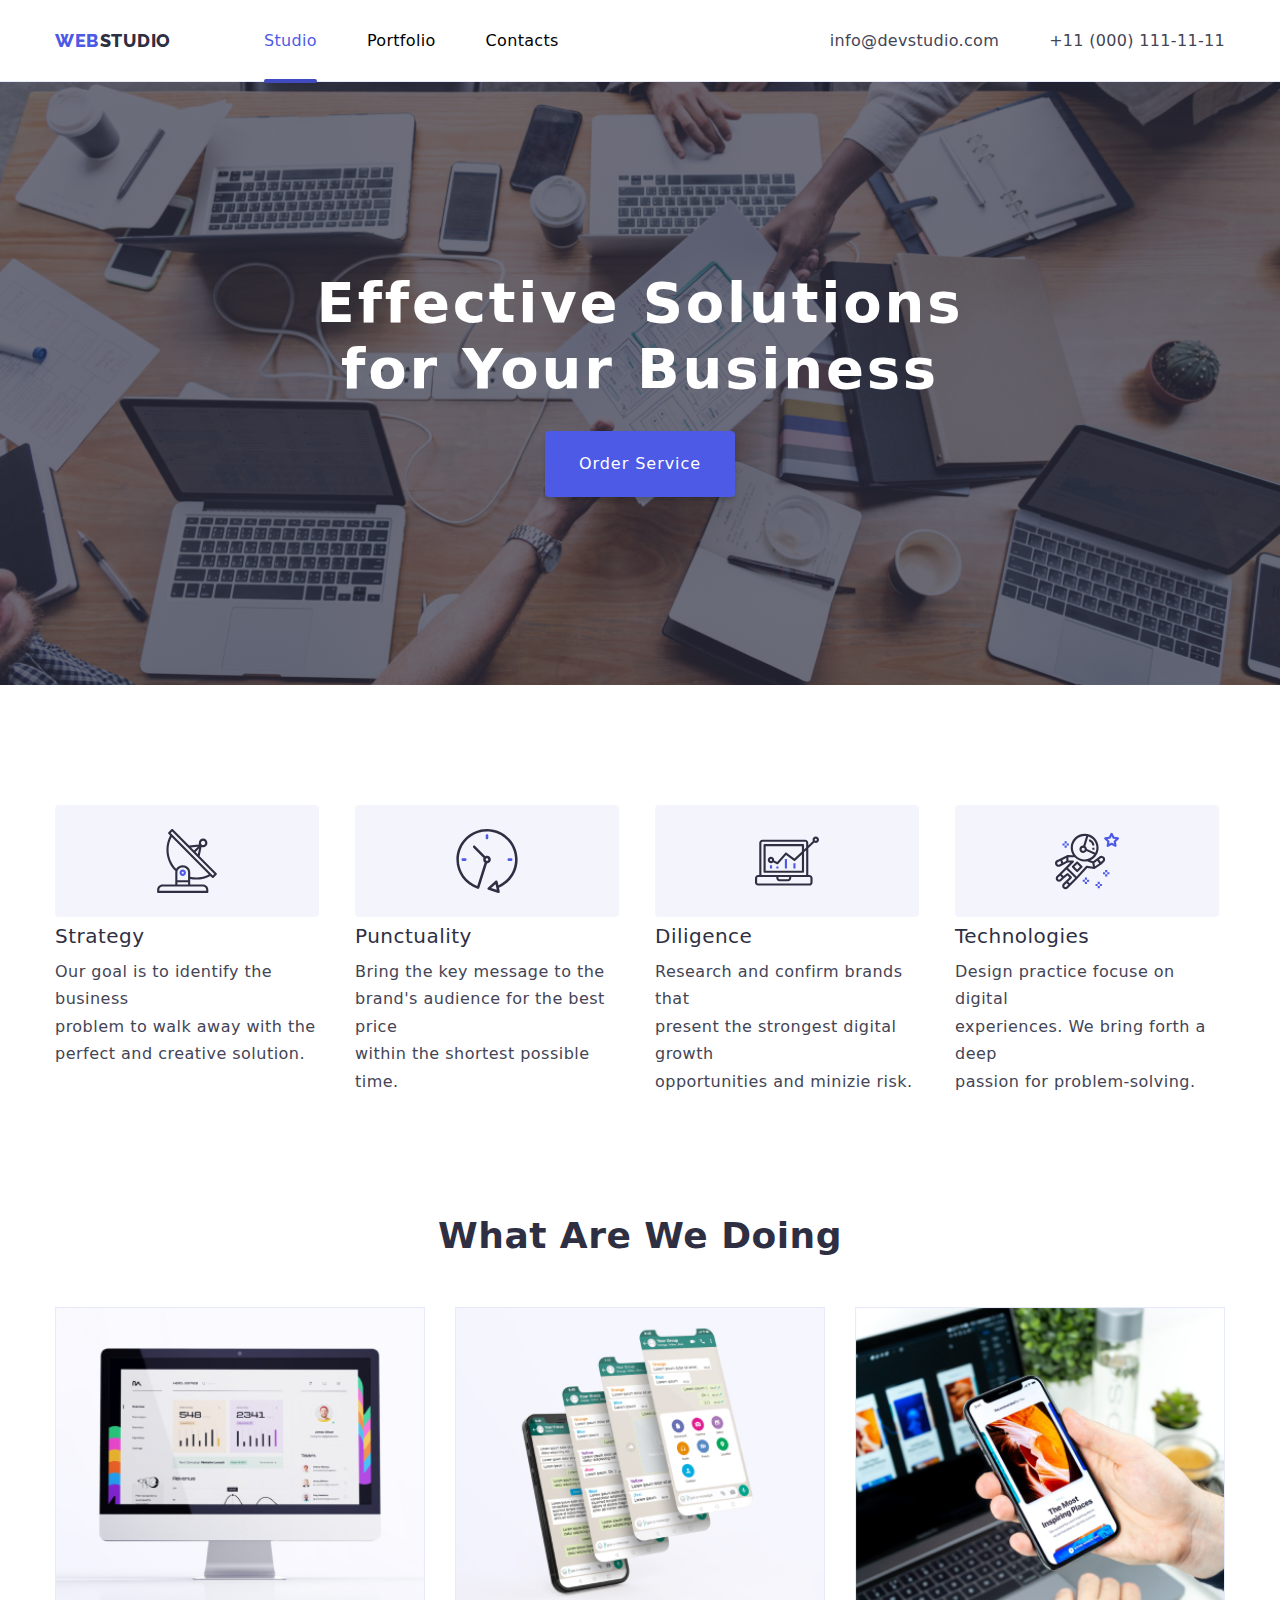
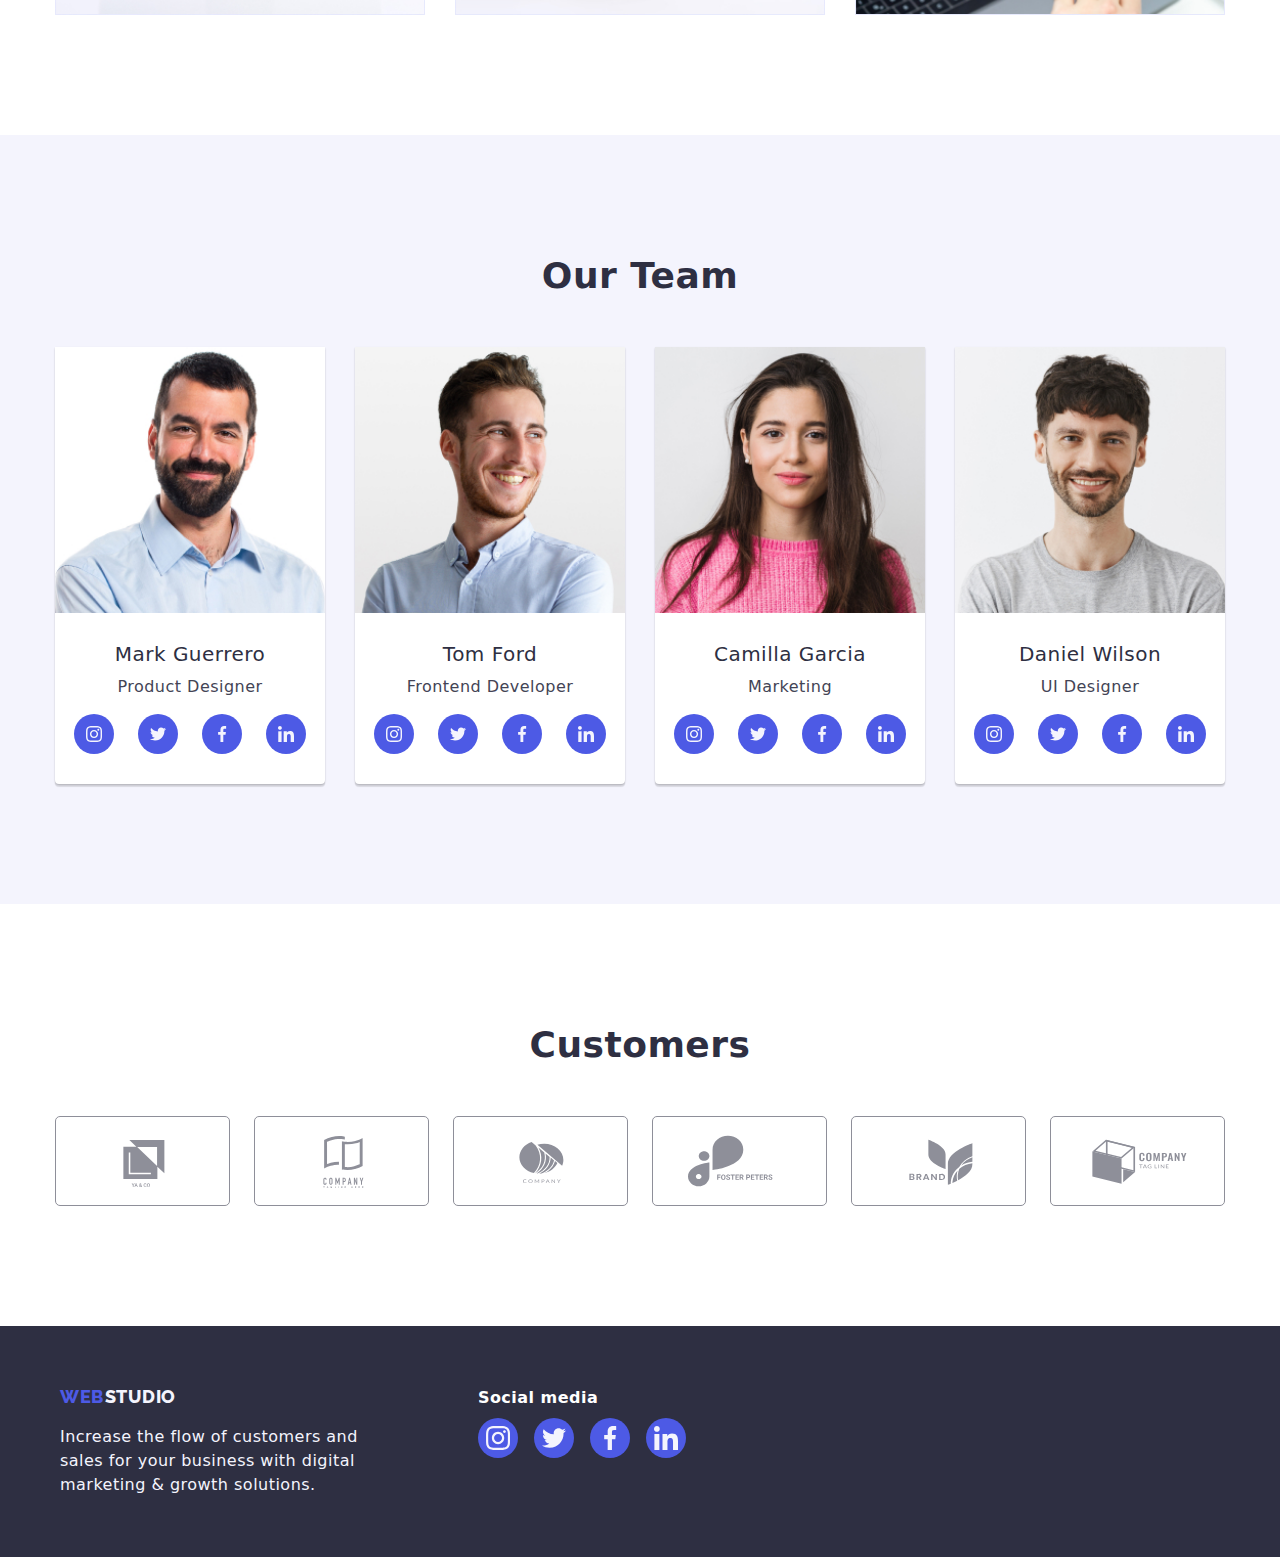
==== index.html @ 2411c554 "Create index.html" ====
<!DOCTYPE html>
<html>
  <head>
    <meta charset="UTF-8" />
    <meta name="viewport" content="width=device-width, initial-scale=1.0" />
    <title>Studio</title>
    <link rel="stylesheet" href="./css/styles.css" />
    <link rel="preconnect" href="https://fonts.googleapis.com" />
    <link rel="preconnect" href="https://fonts.gstatic.com" crossorigin />
    <link
      href="https://fonts.googleapis.com/css2?family=Raleway:wght@800&family=Roboto:wght@400;500;700;900&display=swap "
      rel="stylesheet"
    />
    <link
      rel="stylesheet"
      href="https://cdnjs.cloudflare.com/ajax/libs/modern-normalize/2.0.0/modern-normalize.min.css"
    />
  </head>
  <body>
    <!--Header-->
    <header class="page-header">
      <div class="container menu">
        <nav class="navigation">
          <a href="./index.html" class="logo-link">
            <span class="logo">WEB</span>
            <span class="studio">STUDIO</span>
          </a>
          <ul class="nav-menu list">
            <li class="item">
              <a href="./index.html" class="page current link active">Studio</a>
            </li>

            <li class="item">
              <a href="./portfolio.html" class="page link active">Portfolio</a>
            </li>

            <li class="item">
              <a href="./index.html" class="page link active">Contacts</a>
            </li>
          </ul>
        </nav>

        <ul class="contacts-menu list">
          <li class="item">
            <a class="contact link" href="mailto:info@devstudio.com"
              >info@devstudio.com</a
            >
          </li>

          <li class="item">
            <a class="contact link" href="tel:+110001111111"
              >+11 (000) 111-11-11</a
            >
          </li>
        </ul>
      </div>
    </header>

    <main>
      <!--Section 1-->
      <section class="hero">
        <div class="container">
          <h1 class="hero-title">
            Effective Solutions <br />
            for Your Business
          </h1>
          <button type="button" class="button primary" data-modal-open>Order Service</button>
        </div>
      </section>

      <!--Section 2-->
      <section class="section">
        <div class="container">
          <ul class="benefits list">
            <li class="item">
              <div class="svg-box">
                <svg class="icon-svg" width="64" height="64">
                  <use href="./images/icons.svg#antenna"></use>
                </svg>
              </div>
              <h3 class="title">Strategy</h3>

              <p class="description">
                Our goal is to identify the business<br />
                problem to walk away with the<br />
                perfect and creative solution.
              </p>
            </li>

            <li class="item">
              <div class="svg-box">
                <svg class="icon-svg" width="64" height="64">
                  <use href="./images/icons.svg#clock"></use>
                </svg>
              </div>
              <h3 class="title">Punctuality</h3>

              <p class="description">
                Bring the key message to the<br />
                brand's audience for the best price<br />
                within the shortest possible time.
              </p>
            </li>

            <li class="item">
              <div class="svg-box">
                <svg lass="icon-svg" width="64" height="64">
                  <use href="./images/icons.svg#diagram"></use>
                </svg>
              </div>
              <h3 class="title">Diligence</h3>

              <p class="description">
                Research and confirm brands that<br />
                present the strongest digital growth<br />
                opportunities and minizie risk.
              </p>
            </li>

            <li class="item">
              <div class="svg-box">
                <svg lass="icon-svg" width="64" height="64">
                  <use href="./images/icons.svg#astronaut"></use>
                </svg>
              </div>
              <h3 class="title">Technologies</h3>

              <p class="description">
                Design practice focuse on digital<br />
                experiences. We bring forth a deep<br />
                passion for problem-solving.
              </p>
            </li>
          </ul>
        </div>
      </section>

      <!--Section 3-->
      <section class="section no-top-padding">
        <div class="container">
          <h2 class="section-title">What Are We Doing</h2>
          <ul class="what-we-do list">
            <li class="item">
              <img src="./images/pc.jpg" alt="PC" width="370" height="300" />
            </li>
            <li class="item">
              <img
                src="./images/wallpaper.jpg"
                alt="Wallpaper"
                width="370"
                height="300"
              />
            </li>
            <li class="item">
              <img
                src="./images/mobile.jpg"
                alt="Mobile"
                width="370"
                height="300"
              />
            </li>
          </ul>
        </div>
      </section>

      <!--Section 4-->
      <section class="section bg-team">
        <div class="container">
          <h2 class="section-title">Our Team</h2>
          <ul class="team list">
            <li class="item">
              <img
                src="./images/img-1.jpg"
                alt="Mark"
                width="270"
                height="260"
              />
              <h3 class="name">Mark Guerrero</h3>
              <p class="position">Product Designer</p>

              <ul class="social-team list">
                <li class="icon-item">
                  <a
                    class="link"
                    href="https://instagram.com"
                    target="_blank"
                    rel="noopener noreferrer"
                    aria-label="Link to Instagram"
                  >
                    <svg class="team-social-svg" width="16" height="16">
                      <use href="./images/icons.svg#instagram"></use>
                    </svg>
                  </a>
                </li>
                <li class="icon-item">
                  <a
                    class="link"
                    href="https://twitter.com"
                    target="_blank"
                    rel="noopener noreferrer"
                    aria-label="Link to Twitter"
                  >
                    <svg class="team-social-svg" width="16" height="16">
                      <use href="./images/icons.svg#twitter"></use>
                    </svg>
                  </a>
                </li>
                <li class="icon-item">
                  <a
                    class="link"
                    href="https://facebook.com"
                    target="_blank"
                    rel="noopener noreferrer"
                    aria-label="Link to Facebook"
                  >
                    <svg class="team-social-svg" width="16" height="16">
                      <use href="./images/icons.svg#facebook"></use>
                    </svg>
                  </a>
                </li>
                <li class="icon-item">
                  <a
                    class="link"
                    href="https://linkedin.com"
                    target="_blank"
                    rel="noopener noreferrer"
                    aria-label="Link to LinkedIn"
                  >
                    <svg class="team-social-svg" width="16" height="16">
                      <use href="./images/icons.svg#linkedin"></use>
                    </svg>
                  </a>
                </li>
              </ul>
            </li>

            <li class="item">
              <img
                src="./images/img-2.jpg"
                alt="Tom"
                width="270"
                height="260"
              />
              <h3 class="name">Tom Ford</h3>
              <p class="position">Frontend Developer</p>

              <ul class="social-team list">
                <li class="icon-item">
                  <a
                    class="link"
                    href="https://instagram.com"
                    target="_blank"
                    rel="noopener noreferrer"
                    aria-label="Link to Instagram"
                  >
                    <svg class="team-social-svg" width="16" height="16">
                      <use href="./images/icons.svg#instagram"></use>
                    </svg>
                  </a>
                </li>
                <li class="icon-item">
                  <a
                    class="link"
                    href="https://twitter.com"
                    target="_blank"
                    rel="noopener noreferrer"
                    aria-label="Link to Twitter"
                  >
                    <svg class="team-social-svg" width="16" height="16">
                      <use href="./images/icons.svg#twitter"></use>
                    </svg>
                  </a>
                </li>
                <li class="icon-item">
                  <a
                    class="link"
                    href="https://facebook.com"
                    target="_blank"
                    rel="noopener noreferrer"
                    aria-label="Link to Facebook"
                  >
                    <svg class="team-social-svg" width="16" height="16">
                      <use href="./images/icons.svg#facebook"></use>
                    </svg>
                  </a>
                </li>
                <li class="icon-item">
                  <a
                    class="link"
                    href="https://linkedin.com"
                    target="_blank"
                    rel="noopener noreferrer"
                    aria-label="Link to LinkedIn"
                  >
                    <svg class="team-social-svg" width="16" height="16">
                      <use href="./images/icons.svg#linkedin"></use>
                    </svg>
                  </a>
                </li>
              </ul>
            </li>

            <li class="item">
              <img
                src="./images/img-3.jpg"
                alt="Camilla"
                width="270"
                height="260"
              />

              <h3 class="name">Camilla Garcia</h3>
              <p class="position">Marketing</p>

              <ul class="social-team list">
                <li class="icon-item">
                  <a
                    class="link"
                    href="https://instagram.com"
                    target="_blank"
                    rel="noopener noreferrer"
                    aria-label="Link to Instagram"
                  >
                    <svg class="team-social-svg" width="16" height="16">
                      <use href="./images/icons.svg#instagram"></use>
                    </svg>
                  </a>
                </li>
                <li class="icon-item">
                  <a
                    class="link"
                    href="https://twitter.com"
                    target="_blank"
                    rel="noopener noreferrer"
                    aria-label="Link to Twitter"
                  >
                    <svg class="team-social-svg" width="16" height="16">
                      <use href="./images/icons.svg#twitter"></use>
                    </svg>
                  </a>
                </li>
                <li class="icon-item">
                  <a
                    class="link"
                    href="https://facebook.com"
                    target="_blank"
                    rel="noopener noreferrer"
                    aria-label="Link to Facebook"
                  >
                    <svg class="team-social-svg" width="16" height="16">
                      <use href="./images/icons.svg#facebook"></use>
                    </svg>
                  </a>
                </li>
                <li class="icon-item">
                  <a
                    class="link"
                    href="https://linkedin.com"
                    target="_blank"
                    rel="noopener noreferrer"
                    aria-label="Link to LinkedIn"
                  >
                    <svg class="team-social-svg" width="16" height="16">
                      <use href="./images/icons.svg#linkedin"></use>
                    </svg>
                  </a>
                </li>
              </ul>
            </li>

            <li class="item">
              <img
                src="./images/img-4.jpg"
                alt="Daniel"
                width="270"
                height="260"
              />
              <h3 class="name">Daniel Wilson</h3>
              <p class="position">UI Designer</p>

              <ul class="social-team list">
                <li class="icon-item">
                  <a
                    class="link"
                    href="https://instagram.com"
                    target="_blank"
                    rel="noopener noreferrer"
                    aria-label="Link to Instagram"
                  >
                    <svg class="team-social-svg" width="16" height="16">
                      <use href="./images/icons.svg#instagram"></use>
                    </svg>
                  </a>
                </li>
                <li class="icon-item">
                  <a
                    class="link"
                    href="https://twitter.com"
                    target="_blank"
                    rel="noopener noreferrer"
                    aria-label="Link to Twitter"
                  >
                    <svg class="team-social-svg" width="16" height="16">
                      <use href="./images/icons.svg#twitter"></use>
                    </svg>
                  </a>
                </li>
                <li class="icon-item">
                  <a
                    class="link"
                    href="https://facebook.com"
                    target="_blank"
                    rel="noopener noreferrer"
                    aria-label="Link to Facebook"
                  >
                    <svg class="team-social-svg" width="16" height="16">
                      <use href="./images/icons.svg#facebook"></use>
                    </svg>
                  </a>
                </li>
                <li class="icon-item">
                  <a
                    class="link"
                    href="https://linkedin.com"
                    target="_blank"
                    rel="noopener noreferrer"
                    aria-label="Link to LinkedIn"
                  >
                    <svg class="team-social-svg" width="16" height="16">
                      <use href="./images/icons.svg#linkedin"></use>
                    </svg>
                  </a>
                </li>
              </ul>
            </li>
          </ul>
        </div>
      </section>
    </main>

    <!--Customers-->
    <section class="section">
      <div class="container">
        <h2 class="section-title">Customers</h2>
        <ul class="partners list">
          <li class="item">
            <a class="link" href="" aria-label="Client 1">
              <svg class="customers-svg" width="104" height="56">
                <use href="./images/icons.svg#customer-1"></use>
              </svg>
            </a>
          </li>

          <li class="item">
            <a class="link" href="" aria-label="Client 2">
              <svg class="customers-svg" width="104" height="56">
                <use href="./images/icons.svg#customer-2"></use>
              </svg>
            </a>
          </li>

          <li class="item">
            <a class="link" href="" aria-label="Client 3">
              <svg class="customers-svg" width="104" height="56">
                <use href="./images/icons.svg#customer-3"></use>
              </svg>
            </a>
          </li>

          <li class="item">
            <a class="link" href="" aria-label="Client 4">
              <svg class="customers-svg" width="104" height="56">
                <use href="./images/icons.svg#customer-4"></use>
              </svg>
            </a>
          </li>

          <li class="item">
            <a class="link" href="" aria-label="Client 5">
              <svg class="customers-svg" width="104" height="56">
                <use href="./images/icons.svg#customer-5"></use>
              </svg>
            </a>
          </li>
          <li class="item">
            <a class="link" href="" aria-label="Client 6">
              <svg class="customers-svg" width="104" height="56">
                <use href="./images/icons.svg#customer-6"></use>
              </svg>
            </a>
          </li>
        </ul>
      </div>
    </section>

    <!--Footer-->
    <footer class="page-footer">
      <div class="container">
        <!--Main Footer-->
        <div class="footer">
          <!--Sub Footer 1-->
          <div class="footer-address">
            <a href="./index.html" class="logo-link">
              <span class="logo">WEB</span>
              <span class="studio-footer">STUDIO</span>
            </a>

            <p class="footer-description">
              Increase the flow of customers and<br />
              sales for your business with digital<br />
              marketing & growth solutions.
            </p>
          </div>
          <!--Sub Footer 2-->
          <div class="footer-block">
            <b class="footer-heading">Social media</b>
            <ul class="social-footer list">
              <li class="icon-item">
                <a
                  href="https://instagram.com"
                  class="link"
                  target="_blank"
                  aria-label="Link to Instagram"
                >
                  <svg class="icon" width="24" height="24">
                    <use href="./images/icons.svg#instagram"></use>
                  </svg>
                </a>
              </li>

              <li class="icon-item">
                <a
                  href="https://twitter.com"
                  class="link"
                  target="_blank"
                  aria-label="Link to Twitter"
                >
                  <svg class="icon" width="24" height="24">
                    <use href="./images/icons.svg#twitter"></use>
                  </svg>
                </a>
              </li>

              <li class="icon-item">
                <a
                  href="https://facebook.com"
                  class="link"
                  target="_blank"
                  aria-label="Link to Facebook"
                >
                  <svg class="icon" width="24" height="24">
                    <use href="./images/icons.svg#facebook"></use>
                  </svg>
                </a>
              </li>

              <li class="icon-item">
                <a
                  href="https://linkedin.com"
                  class="link"
                  target="_blank"
                  aria-label="Link to LinkedIn"
                >
                  <svg class="icon" width="24" height="24">
                    <use href="./images/icons.svg#linkedin"></use>
                  </svg>
                </a>
              </li>
            </ul>
          </div>
        </div>
      </div>
    </footer>
    <div class="backdrop is-hidden" data-modal>
        <div class="modal">
          <button type="button" class="modal-close" data-modal-close>
            <svg class="modal-close-icon" width="8" height="8">
              <use href="./images/iconclose.svg#close"></use>
            </svg>
          </button>
        </div>
      </div>
      <script src="./js/modal.js"></script>
    </body>
  </body>
</html>
---- css/styles.css ----
:root {
  --iriscolor: #4d5ae5;
  --navyblue: #2e2f42;
  --navcolor: black;
  --oceancolor: #404bbf;
  --whitecolor: white;
  --slatecolor: #434455;
  --cloud: #f4f4fd;
  --cornflower: #e7e9fc;
  --green: #31d0aa;
  --dairy: #fcfcfc;
}

h1,
h2,
h3,
h4,
h5,
h6,
p {
  margin: 0;
}

html {
  box-sizing: border-box;
}

*,
*::after,
*::before {
  box-sizing: inherit;
}

img {
  display: block;
  max-width: 100%;
  height: auto;
}

body {
  font-family: "Roboto", sans-serif;
  font-size: 16px;
  letter-spacing: 0.03em;
  color: var(--slatecolor);
  background-color: var(--whitecolor);
}

link {
  text-decoration: none;
  color: inherit;
}

.list {
  list-style-type: none;
  margin: 0;
  padding: 0;
}

.section {
  padding: 120px 0;
}

.section.no-top-padding {
  padding-top: 0;
}

.container {
  margin: 0 auto;
  width: 1200px;
  padding: 0 15px;
}

.menu,
.navigation,
.nav-menu,
.contacts-menu {
  display: flex;
  align-items: center;
}

.logo-link {
  text-decoration: none;
  font-family: "Raleway", sans-serif;
  font-size: 0;
  font-weight: 800;
}

.logo-link > span {
  font-size: 18px;
  line-height: 1.17;
  letter-spacing: 0.04em;
}

.button {
  border-color: transparent;
  font-family: inherit;
  cursor: pointer;
  border-radius: 4px;
  font-size: 16px;
  letter-spacing: 0.03em;
  transition: color 250ms ease-in-out, background-color 250ms ease-in-out,
    box-shadow 250ms ease-in-out;
}

.button.primary {
  color: var(--whitecolor);
  background-color: var(--iriscolor);
  line-height: 1.87;
  letter-spacing: 0.06em;
  padding: 16px 32px;
  font-weight: 500;
  box-shadow: 0px 4px 4px rgba(0, 0, 0, 0.15);
}

.link {
  text-decoration: none;
  color: var(--navyblue);
}

.project .name {
  font-size: 20px;
  font-weight: 500;
  line-height: 2;
  letter-spacing: 0.06em;
  color: var(--navyblue);
  margin-bottom: 4px;
}

.project .type {
  color: var(--slatecolor);
  font-weight: 400;
  line-height: 1.87;
  font-size: 16px;
}

.logo {
  color: var(--iriscolor);
}

.studio {
  color: var(--navyblue);
}

.nav-menu .page,
.contacts-menu .contact {
  color: var(--navcolor);
  text-decoration: none;
  font-weight: 500;
  font-size: 16px;
  line-height: 1.15;
  letter-spacing: 0.02em;
  display: block;
  padding-top: 32px;
  padding-bottom: 31px;
  transition: color 250ms ease-in-out;
}

.page-header {
  border-bottom: 1px solid var(--cornflower);
}

.nav-menu {
  margin-left: 93px;
}

.contacts-menu {
  margin-left: auto;
}

.nav-menu .item:not(:last-child),
.contacts-menu .item:not(:last-child) {
  margin-right: 50px;
}

.page:hover::after,
.page:focus::after {
  border: 2px solid var(--oceancolor);
  background-color: var(--oceancolor);
  width: 100%;
}

.page {
  position: relative;
}

.page::after {
  content: "";
  background-color: var(--oceancolor);
  border-radius: 2px;
  height: 4px;
  width: 0%;
  position: absolute;
  left: 0;
  bottom: -2px;
  transition: width 250ms ease-in-out, background-color 250ms ease-in-out;
}

.page.current::after {
  content: "";
  border: 2px solid var(--oceancolor);
  border-radius: 2px;
  background-color: var(--oceancolor);
  height: 4px;
  width: 100%;
  position: absolute;
  left: 0;
  bottom: -2px;
}

.what-we-do {
  display: flex;
  flex-wrap: wrap;
  margin-left: -30px;
  margin-top: -30px;
}

.what-we-do .item {
  flex-basis: calc(100% / 3 - 30px);
  margin-left: 30px;
  margin-top: 30px;
}

.projects {
  display: flex;
  flex-wrap: wrap;
  margin-left: -30px;
  margin-top: -30px;
}

.project-card {
  flex-basis: calc(100% / 3 - 30px);
  margin-left: 30px;
  margin-top: 30px;
  transition: box-shadow 250ms ease-in-out ;
}

.project-card:hover {
  box-shadow: 0px 2px 1px 0px rgba(46, 47, 66, 0.08),
    0px 1px 1px 0px rgba(46, 47, 66, 0.16),
    0px 1px 6px 0px rgba(46, 47, 66, 0.08);
}

.cover-wrap {
  position: relative;
  overflow: hidden;
}

.cover-text {
  position: absolute;
  top: 0;
  height: 100%;
  width: 100%;
  padding: 40px 32px;
  background-color: var(--iriscolor);
  color: var(--cloud);
  font-size: 16px;
  font-weight: 400;
  line-height: 24px;
  letter-spacing: 0.32px;
  transform: translateY(101%);
  transition: transform 250ms cubic-bezier(0.4, 0, 0.2, 1);
}

.project:hover .cover-text,
.project:focus .cover-text {
  transform: translateY(0);
}

.filters {
  display: flex;

  justify-content: center;
  margin-bottom: 50px;
}

.filters .space + .space {
  margin-left: 8px;
}

.nav-menu .page:hover,
.nav-menu .page:focus,
.nav-menu .page.current,
.contacts-menu .contact:hover,
.contacts-menu .contact:focus {
  color: var(--iriscolor);
}

.contacts-menu .contact {
  color: var(--slatecolor);
  text-decoration: none;
  font-weight: 400;
  font-size: 16px;
  line-height: 1.15;
  letter-spacing: 0.02em;
}

.hero {
  background: var(--navyblue);
}
.bg-team {
  background-color: var(--cloud);
}

.hero {
  padding: 200px 0;
  text-align: center;
}

.hero {
  padding-top: 188px;
  padding-bottom: 188px;
  background-image: linear-gradient(
      to right,
      rgba(46, 47, 66, 0.7),
      rgba(46, 47, 66, 0.7)
    ),
    url(../images/herobg.png);
  background-repeat: no-repeat;
  background-position: center;
  background-size: cover;
}

.hero-title {
  color: var(--whitecolor);
  font-size: 56px;
  font-weight: 700;
  line-height: 1.17;
  text-align: center;
  letter-spacing: 0.05em;
  margin-bottom: 30px;
}

.button.filter {
  background-color: var(--cloud);
  color: var(--iriscolor);
  font-weight: 500;
  line-height: 1.62;
  padding: 12px 24px;
}

.button.filter:hover,
.button.filter:focus,
.button.filter.current {
  background-color: var(--oceancolor);
  color: var(--cloud);
  box-shadow: 0px 2px 2px 0px rgba(0, 0, 0, 0.12),
    0px 2px 1px 0px rgba(0, 0, 0, 0.08), 0px 3px 1px 0px rgba(0, 0, 0, 0.1);
}

.button.primary:hover,
.button.primary:focus {
  background-color: var(--oceancolor);
  font-weight: 500;
  box-shadow: 0px 2px 2px 0px rgba(0, 0, 0, 0.12),
    0px 2px 1px 0px rgba(0, 0, 0, 0.08), 0px 3px 1px 0px rgba(0, 0, 0, 0.1);
}

.benefits {
  display: flex;
  flex-wrap: wrap;
  margin-left: -30px;
  margin-top: -30px;
}

.benefits .item {
  flex-basis: calc(100% / 4 - 30px);
  margin-left: 30px;
  margin-top: 30px;
}

.benefits .title {
  font-size: 20px;
  font-weight: 500;
  color: var(--navyblue);
  line-height: 1.14;
  margin-bottom: 10px;
}

.benefits .description {
  font-weight: 400;
  font-size: 16px;
  line-height: 1.71;
  color: var(--slatecolor);
}

.section-title {
  color: var(--navyblue);
  font-size: 36px;
  font-weight: 700;
  line-height: 1.17;
  text-align: center;
  margin-bottom: 50px;
}

.svg-box {
  width: 264px;
  height: 112px;
  background-color: var(--cloud);
  display: flex;
  justify-content: center;
  align-items: center;
  border-radius: 4px;
  margin-bottom: 8px;
}

.team .name,
.team .position {
  line-height: 1.19;
  text-align: center;
}

.team .name {
  font-size: 20px;
  font-weight: 500;
  color: var(--navyblue);
  padding-top: 30px;
  padding-bottom: 10px;
}

.team .position {
  color: var(--slatecolor);
  font-size: 16px;
  font-weight: 400;
}

.substrate {
  background-color: var(--whitecolor);
  padding: 20px 24px;
  border: 1px solid #eeeeee;
  border-top: 0;
}

.team {
  display: flex;
  flex-wrap: wrap;
  margin-left: -30px;
  margin-top: -30px;
}

.team .item {
  flex-basis: calc(100% / 4 - 30px);
  margin-left: 30px;
  margin-top: 30px;
  border-radius: 0px 0px 4px 4px;
  padding-bottom: 30px;
  background-color: var(--whitecolor);
  box-shadow: 0px 3px 1px rgba(0, 0, 0, 0.1), 0px 1px 2px rgba(0, 0, 0, 0.08),
    0px 1px 2px rgba(0, 0, 0, 0.12);
}

.social-team {
  padding-top: 10px;
  display: flex;
  justify-content: center;
  gap: 24px;
  margin-top: 8px;
}

.social-team .link {
  width: 100%;
  height: 100%;
  border-radius: 50%;
  display: flex;
  align-items: center;
  justify-content: center;
  background-color: var(--iriscolor);
  color: var(--cloud);
  transition: bacgkround-color 250ms ease-in-out;
}

.team-social-link:hover,
.team-social-link:focus {
  background-color: var(--oceancolor);
}

.team-social-svg {
  fill: currentColor;
}

.icon-item {
  width: 40px;
  height: 40px;
}

.partners {
  display: flex;
  gap: 24px;
}

.customers-item {
  width: 168px;
  height: 88px;
}

.partners .item {
  width: calc(100% - 150% / 6);
  height: 90px;
}

.partners .link {
  width: 100%;
  height: 100%;
  border: 1px solid #8e8f99;
  border-radius: 5px;
  display: flex;
  justify-content: center;
  align-items: center;
  color: #8e8f99;
  transition: color 250ms ease-in-out, border-color 250ms ease-in-out;
}

.partners .link:hover,
.partners .link:focus {
  color: var(--oceancolor);
  border-color: var(--oceancolor);
}

.social-team .link:hover,
.social-team .link:focus {
  background-color: var(--oceancolor);
}

.customers-svg {
  fill: currentColor;
}

.page-footer {
  padding: 60px 0 60px 60px;
  background-color: var(--navyblue);
}

.studio-footer {
  color: var(--cloud);
}

.footer-description {
  color: var(--cloud);
  font-size: 16px;
  font-weight: 400;
  line-height: 1.5;
  padding-top: 17px;
}

.footer-block {
  margin-left: 120px;
}

.footer-heading {
  color: var(--whitecolor);
}

.social-footer {
  padding-top: 10px;
  display: flex;
  justify-content: flex-start;
  gap: 16px;
}

.social-footer .link {
  display: flex;
  width: 100%;
  height: 100%;
  background-color: var(--iriscolor);
  border-radius: 50%;
  align-items: center;
  justify-content: center;
  color: var(--cloud);
  transition: background-color 250ms ease-in-out;
}

.social-footer .icon {
  fill: currentColor;
}

.footer {
  display: flex;
  flex-wrap: wrap;
  margin-top: -12px;
  margin-left: -50px;
  align-items: baseline;
}

.footer-address {
  margin-top: 12px;
  margin-left: 25px;
}

.social-footer .link:hover,
.social-footer .link:focus {
  background-color: var(--green);
}

.footer-svg {
  fill: var(--cloud);
}

.backdrop {
  position: fixed;
  top: 0;
  left: 0;
  width: 100%;
  height: 100%;
  background-color: rgba(46, 47, 66, 0.4);
  opacity: 1;
  transition: opacity 250ms cubic-bezier(0.4, 0, 0.2, 1);
}

.modal {
  position: absolute;
  top: 50%;
  left: 50%;
  min-width: 408px;
  min-height: 584px;
  background-color: var(--dairy, #fcfcfc);
  box-shadow: 0px 2px 1px 0px rgba(0, 0, 0, 0.2),
    0px 1px 3px 0px rgba(0, 0, 0, 0.12), 0px 1px 1px 0px rgba(0, 0, 0, 0.14);
  border-radius: 4px;

  transform: translate(-50%, -50%) scale(1);
  transition: transform 250ms cubic-bezier(0.4, 0, 0.2, 1);
}

.backdrop.is-hidden .modal {
  transform: translate(-50%, -50%) scale(0);
}

.modal-close {
  position: absolute;
  top: 24px;
  right: 24px;
  padding: 0;
  display: flex;
  justify-content: center;
  align-items: center;
  width: 24px;
  height: 24px;

  background-color: var(--cornflower, #e7e9fc);
  color: var(--navyblue);
  border: 1px solid rgba(0, 0, 0, 0.1);
  border-radius: 15px;
  cursor: pointer;

  transition: color 250ms cubic-bezier(0.4, 0, 0.2, 1),
    background-color 250ms cubic-bezier(0.4, 0, 0.2, 1);
}

.modal-close-icon {
  fill: currentColor;
}

.modal-close:hover,
.modal-close:focus {
  background-color: var(--oceancolor);
  color: var(--whitecolor);
}

.is-hidden {
  visibility: none;
  opacity: 0;
  pointer-events: none;
}
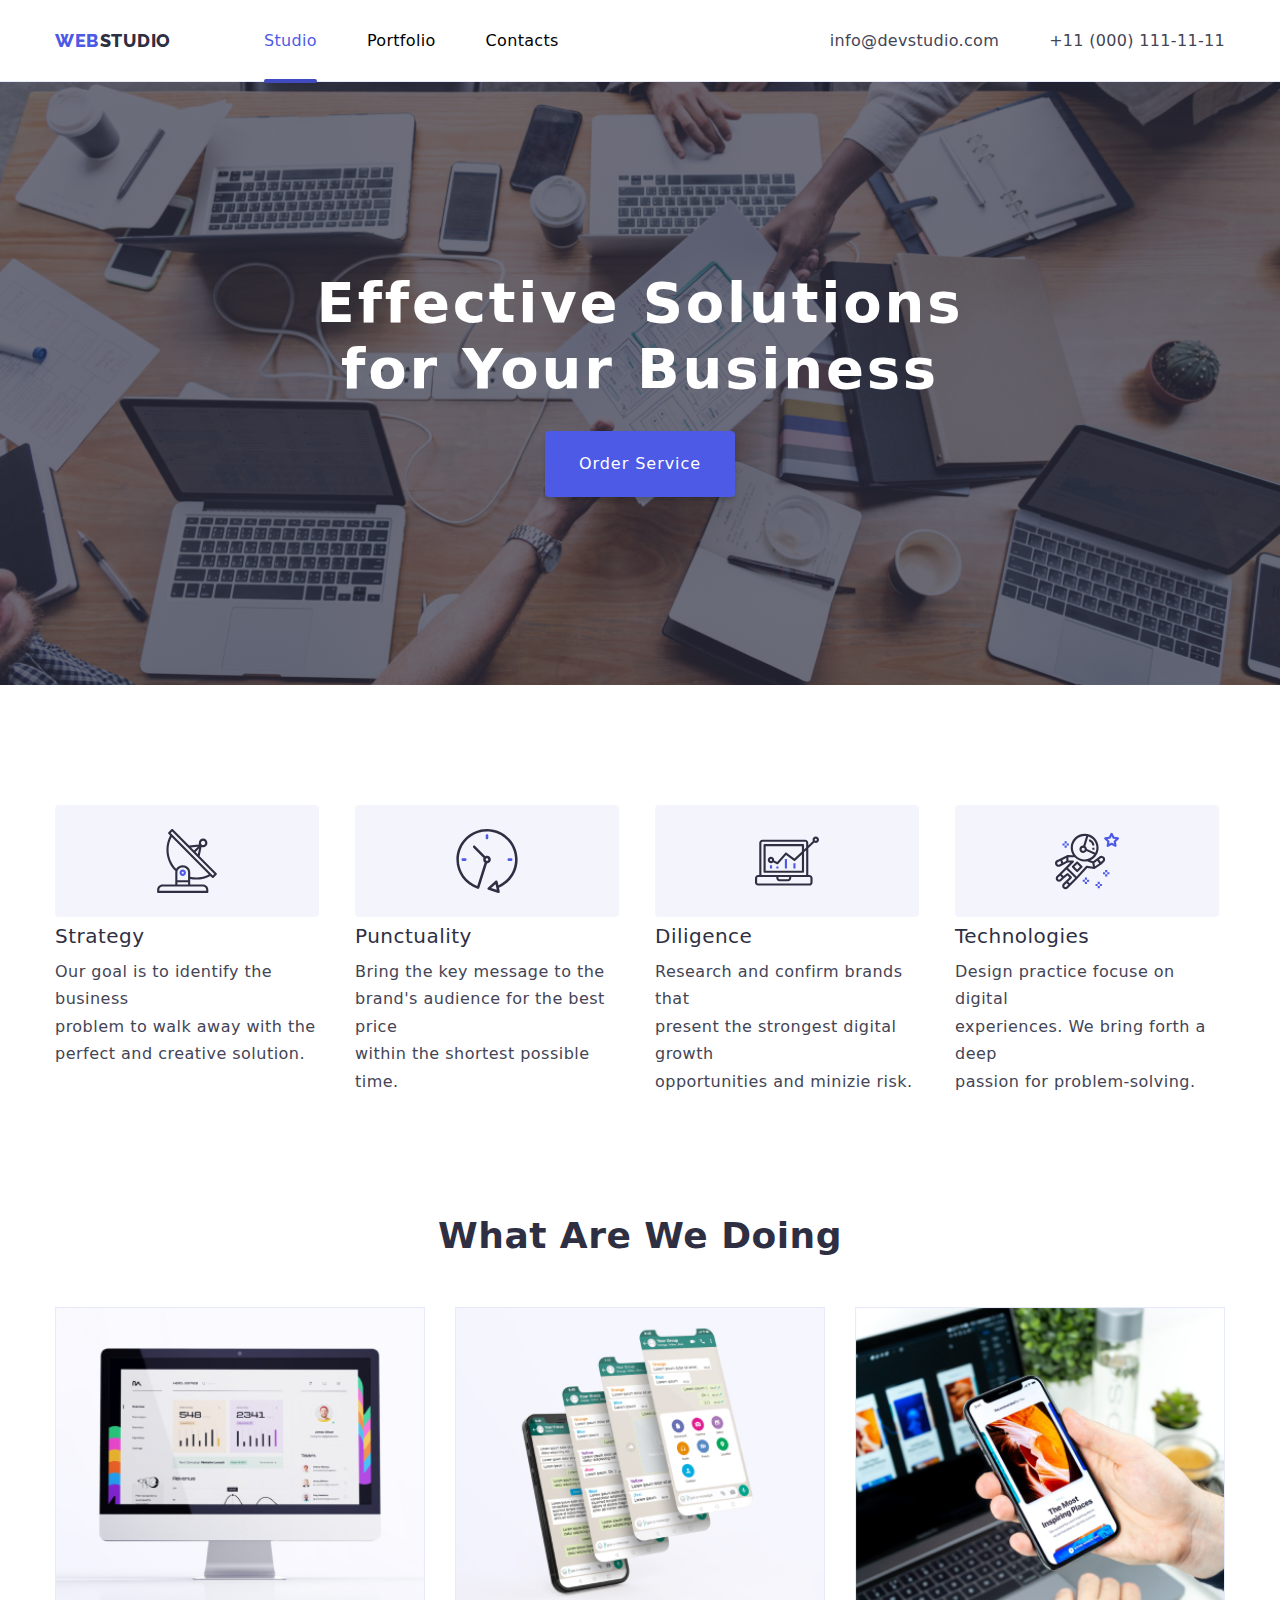
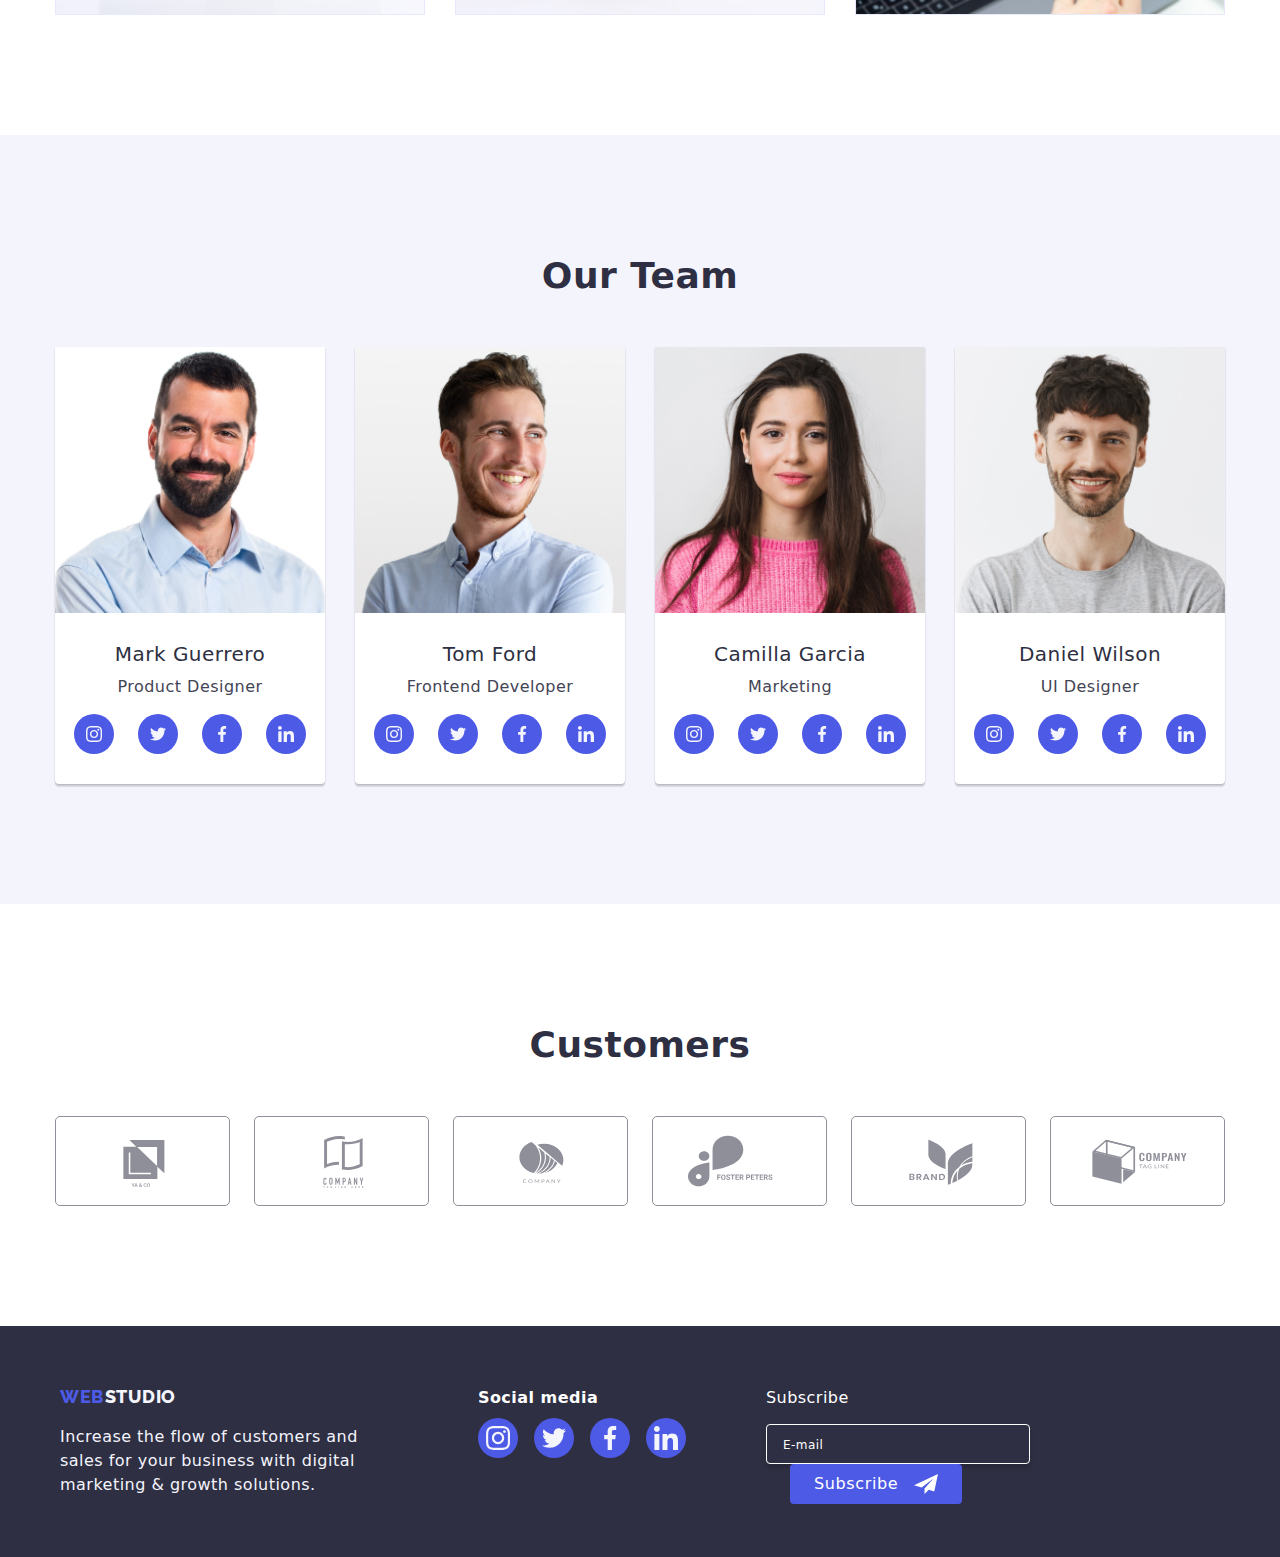
==== commit db2de22d: "Update index.html" ====
--- a/index.html
+++ b/index.html
@@ -64,7 +64,9 @@
             Effective Solutions <br />
             for Your Business
           </h1>
-          <button type="button" class="button primary" data-modal-open>Order Service</button>
+          <button type="button" class="button primary" data-modal-open>
+            Order Service
+          </button>
         </div>
       </section>
 
@@ -567,19 +569,111 @@
               </li>
             </ul>
           </div>
+
+          <div class="footer-container footer-form">
+            <form name="subscribe_form" autocomplete="on" method="">
+              <label class="footer-form_label">
+                Subscribe
+                <input
+                  type="email"
+                  name="email"
+                  placeholder="E-mail"
+                  class="footer-form-input"
+                  required
+                />
+              </label>
+
+              <button type="submit" class="footer-form-button">
+                Subscribe
+                <svg class="footer-form-svgsubscribe">
+                  <use href="./images/iconsubscribe.svg#submit"></use>
+                </svg>
+              </button>
+            </form>
+          </div>
         </div>
       </div>
     </footer>
+
     <div class="backdrop is-hidden" data-modal>
-        <div class="modal">
-          <button type="button" class="modal-close" data-modal-close>
-            <svg class="modal-close-icon" width="8" height="8">
-              <use href="./images/iconclose.svg#close"></use>
+      <div class="modal">
+        <button class="modal-close-circle" data-modal-close>
+          <svg class="modal-close-icon">
+            <use href="./images/icons.svg#modal-close"></use>
+          </svg>
+        </button>
+
+        <p class="form-header">Leave your contacts and we will call you back</p>
+
+        <form
+          name="signup_form"
+          autocomplete="on"
+          class="form-container list"
+          method=""
+        >
+          <label class="form-label">
+            <span class="form-label-text">Name </span>
+            <input type="text" class="form-input" name="full_name" required />
+            <svg class="form-input-icon">
+              <use href="./images/icons.svg#person"></use>
             </svg>
-          </button>
-        </div>
+          </label>
+
+          <label class="form-label">
+            <span class="form-label-text">Phone</span>
+            <input type="tel" class="form-input" name="phone_number" required />
+            <svg class="form-input-icon">
+              <use href="./images/icons.svg#phone"></use>
+            </svg>
+          </label>
+
+          <label class="form-label">
+            <span class="form-label-text">Email</span>
+            <input type="email" class="form-input" name="email_add" required />
+            <svg class="form-input-icon">
+              <use href="./images/icons.svg#email"></use>
+            </svg>
+          </label>
+
+          <label class="form-label-textarea">
+            <span class="form-label-text">Comment</span>
+            <textarea
+              name="comment"
+              class="form-textarea"
+              placeholder="Text input"
+              required
+            ></textarea>
+          </label>
+
+          <label class="form-agree-box">
+            <input
+              type="checkbox"
+              value="agree"
+              name="agreement"
+              class="checkbox"
+              required
+            />
+            <span class="checkbox-icon">
+              <svg class="check-mark">
+                <use href="./images/icons.svg#check-mark"></use>
+              </svg>
+            </span>
+
+            <span class="form-agree-box_text">
+              I accept the terms and conditions of the &nbsp;<a
+                href="#"
+                class="form-agree-box_link"
+                >Privacy Policy</a
+              >
+            </span>
+          </label>
+
+          <div class="form-button_container">
+            <button type="submit" class="form-button">Send</button>
+          </div>
+        </form>
       </div>
-      <script src="./js/modal.js"></script>
-    </body>
+    </div>
+    <script src="./js/modal.js"></script>
   </body>
 </html>
--- a/css/styles.css
+++ b/css/styles.css
@@ -9,6 +9,7 @@
   --cornflower: #e7e9fc;
   --green: #31d0aa;
   --dairy: #fcfcfc;
+  --lightslate: #8E8F99;
 }
 
 h1,
@@ -594,6 +595,76 @@
   fill: var(--cloud);
 }
 
+.footer-container {
+  display: flex;
+  flex-direction: column;
+}
+
+.footer-form{
+  width: 453px;
+  height: 80px;
+  flex-shrink: 0;
+  margin-left:80px;
+}
+
+.footer-form_label{
+  display: block;
+  color: var(--whitecolor);
+  font-weight: 500;
+}
+
+.footer-form-input {
+  color: var(--white);
+  width: 264px;
+  height: 40px;
+  padding: 8px 16px;
+  display: flex;
+  margin-top: 16px;
+  font-size: 14px;
+  flex-shrink: 0;
+  background: var(--navyblue);
+  border-radius: 4px;
+  border: 1px solid var(--whitecolor);
+  box-shadow: 0px 4px 4px 0px rgba(0, 0, 0, 0.15);
+}
+.footer-form-input::placeholder{
+  color: var(--whitecolor);
+  font-size: 12px;
+  font-style: normal;
+  font-weight: 400;
+  line-height: 24px;
+  letter-spacing: 0.48px;
+}
+
+.footer-form-button{
+  height: 40px;
+  display: inline-flex;
+  padding: 8px 24px;
+  justify-content: center;
+  align-items: center;
+  gap: 16px;
+  margin-left: 24px;
+  border: none;
+  font-weight: 500;
+  line-height: 24px;
+  letter-spacing: 0.64px;
+  border-radius: 4px;
+  color: var(--whitecolor);
+  background: var(--iriscolor);
+  cursor: pointer;
+  transition-property: background-color, color;
+  transition-duration: 250ms;
+  transition-timing-function: cubic-bezier(0.4, 0, 0.2, 1);
+}
+.footer-form-svgsubscribe{
+  width: 24px;
+  height: 24px;
+}
+.footer-form-button:hover {
+  background-color: var(--oceancolor);
+}
+
+
 .backdrop {
   position: fixed;
   top: 0;
@@ -634,15 +705,14 @@
   align-items: center;
   width: 24px;
   height: 24px;
-
   background-color: var(--cornflower, #e7e9fc);
   color: var(--navyblue);
   border: 1px solid rgba(0, 0, 0, 0.1);
   border-radius: 15px;
   cursor: pointer;
-
+  transition-property: background-color, border-color, color;
   transition: color 250ms cubic-bezier(0.4, 0, 0.2, 1),
-    background-color 250ms cubic-bezier(0.4, 0, 0.2, 1);
+  background-color 250ms cubic-bezier(0.4, 0, 0.2, 1);
 }
 
 .modal-close-icon {
@@ -656,7 +726,76 @@
 }
 
 .is-hidden {
-  visibility: none;
+  visibility: hidden;
   opacity: 0;
   pointer-events: none;
 }
+
+.form-header {
+  color: var(--navyblue, #2E2F42);
+  text-align: center;
+  font-weight: 500;
+  margin-bottom: 34px;
+}
+
+.form-container {
+  display: flex;
+  flex-direction: column;
+  align-items: flex-start;
+  border-radius: 4px;
+}
+
+.form-label {
+  position: relative;
+  margin-bottom: 30px;
+  font-size: 12px;
+  line-height: 1.166;
+  letter-spacing: 0.01em;
+  color: var(--lightslate);
+}
+
+.form-label-text {
+  position: absolute;
+  top:-20px;
+}
+
+.form-input {
+  display: block;
+  width: 360px;
+  height: 40px;
+  padding-top: 11px;
+  padding-bottom: 11px;
+  padding-left: 38px;
+  flex-shrink: 0;
+  font-size: 14px;
+  fill: currentColor;
+  border-radius: 4px;
+  border: 1px solid var(--navyblue, rgba(46, 47, 66, 0.40));
+  transition-property: border;
+  transition-duration: 250ms;
+  transition-timing-function: cubic-bezier(0.4, 0, 0.2, 1);
+  }
+.form-input:focus,
+.form-input:hover, 
+.form-textarea:hover, 
+.form-textarea:focus {
+  border: 1px solid var(--iriscolor);
+}
+
+.form-input:focus+.form-input-icon,
+.form-input:hover+.form-input-icon {
+  fill: var(--iriscolor);
+}
+
+.form-input-icon {
+  position: absolute;
+  transform: translateY(-50%);
+  top: 50%;
+  left: 16px;
+  width: 18px;
+  height: 24px;
+  fill: var(--navyblue, #2E2F42);
+  transition-property: fill;
+  transition-duration: 250ms;
+  transition-timing-function: cubic-bezier(0.4, 0, 0.2, 1);
+}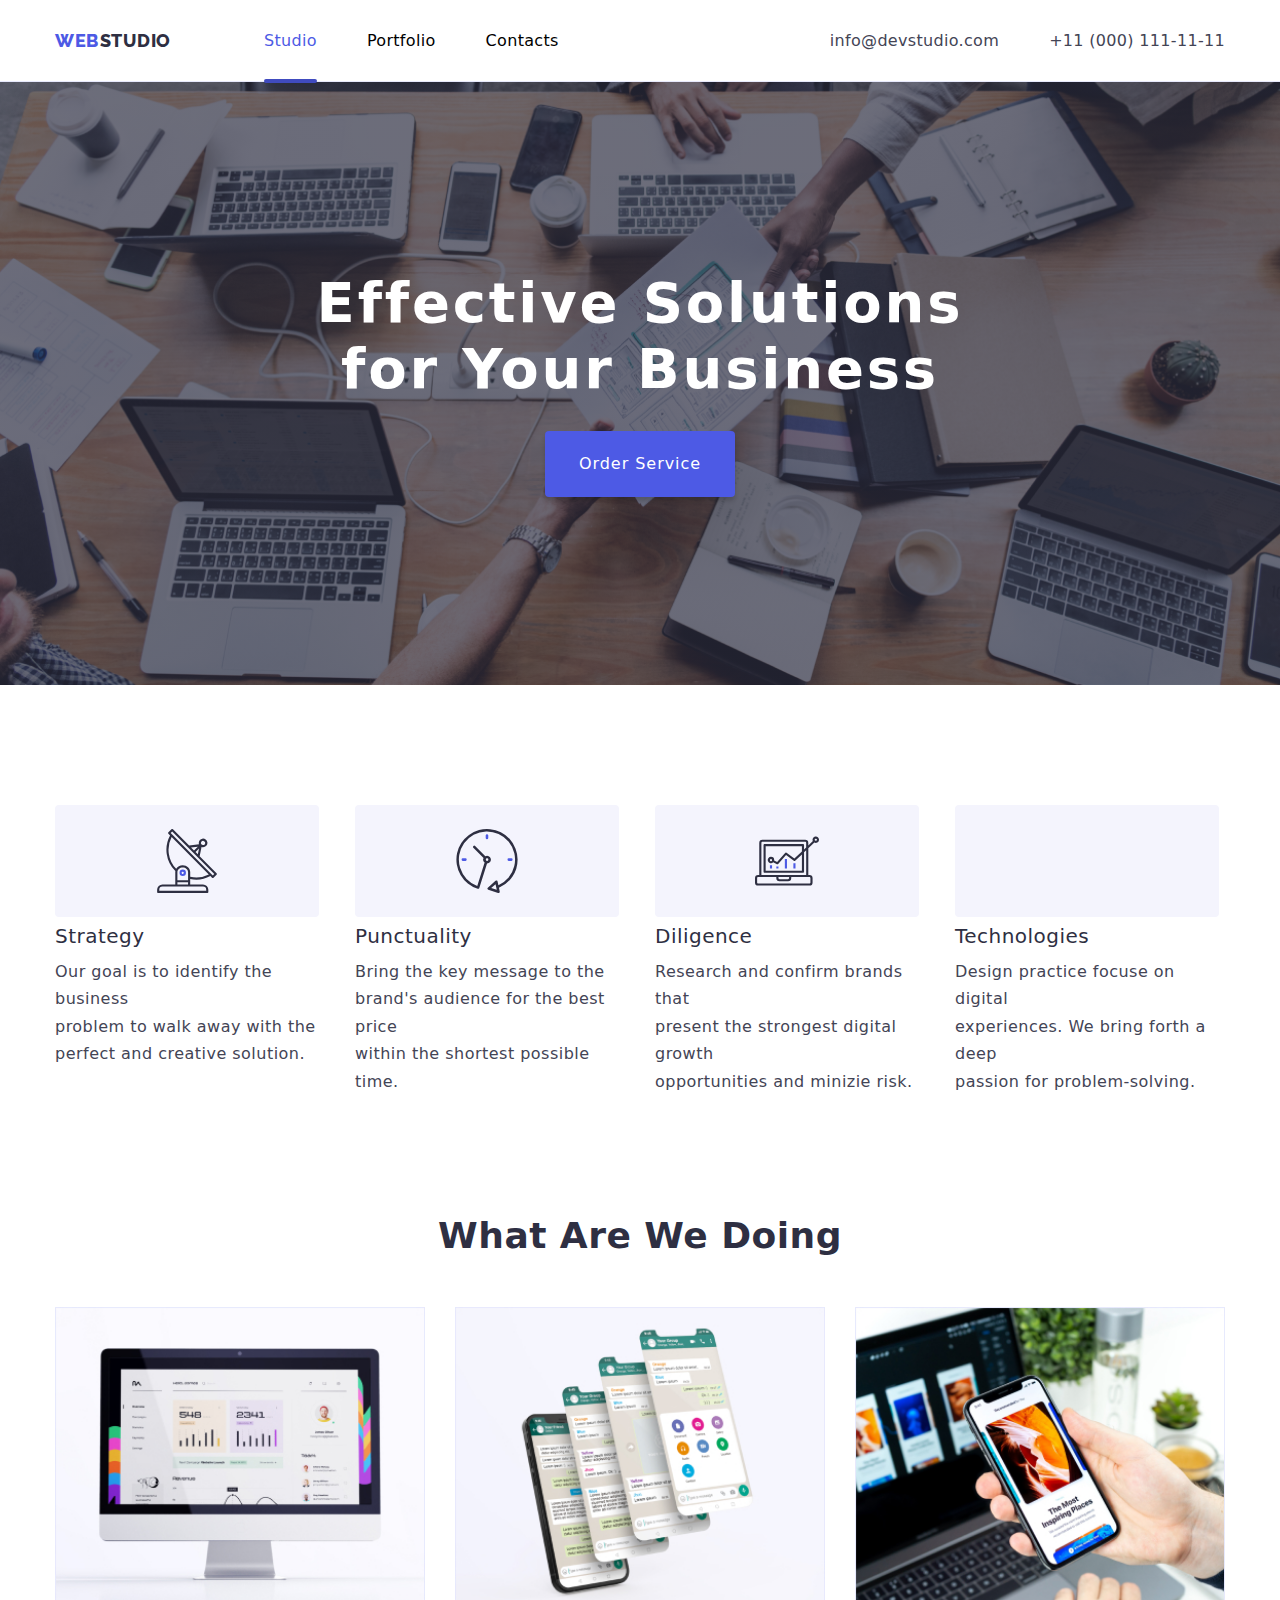
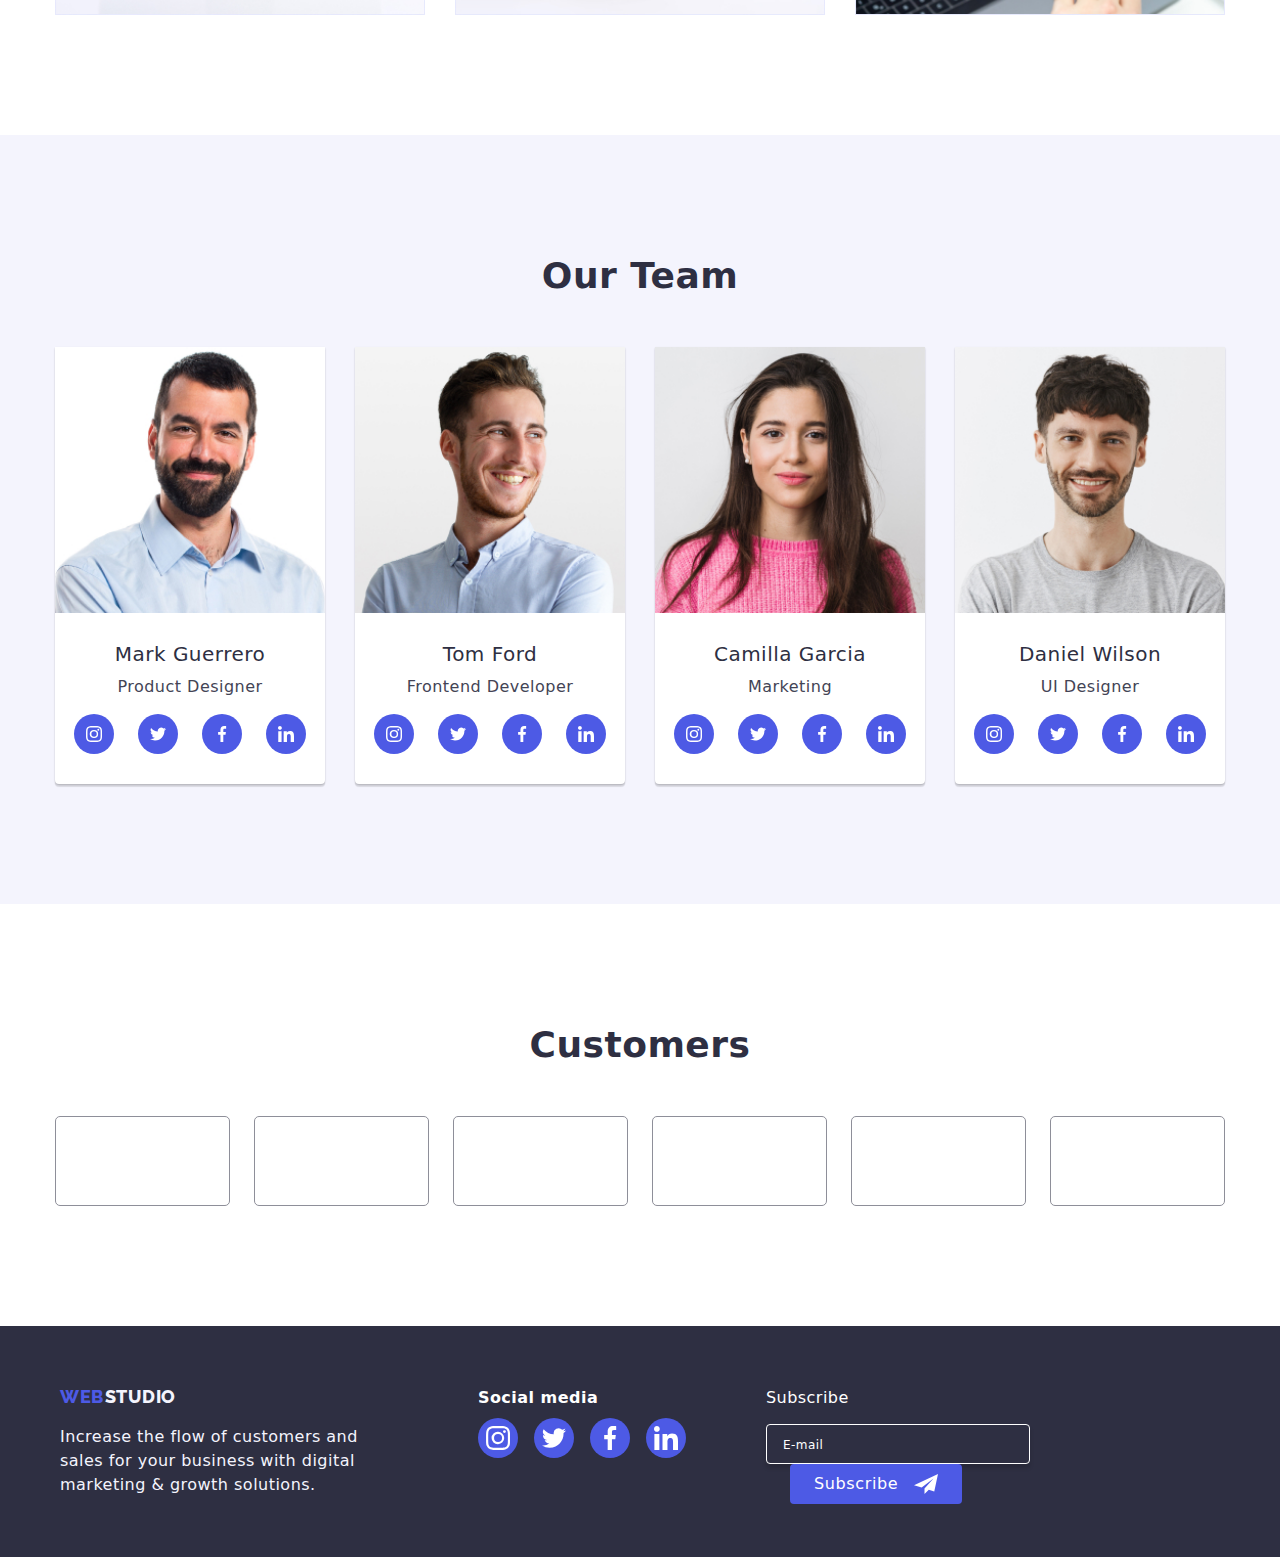
==== commit 3199b200: "Update index.html" ====
--- a/index.html
+++ b/index.html
@@ -586,7 +586,7 @@
               <button type="submit" class="footer-form-button">
                 Subscribe
                 <svg class="footer-form-svgsubscribe">
-                  <use href="./images/iconsubscribe.svg#submit"></use>
+                  <use href="./images/icons.svg#submit"></use>
                 </svg>
               </button>
             </form>
@@ -597,7 +597,7 @@
 
     <div class="backdrop is-hidden" data-modal>
       <div class="modal">
-        <button class="modal-close-circle" data-modal-close>
+        <button class="modal-close" data-modal-close>
           <svg class="modal-close-icon">
             <use href="./images/icons.svg#modal-close"></use>
           </svg>
--- a/css/styles.css
+++ b/css/styles.css
@@ -732,7 +732,7 @@
 }
 
 .form-header {
-  color: var(--navyblue, #2E2F42);
+  color: var(--navyblue);
   text-align: center;
   font-weight: 500;
   margin-bottom: 34px;
@@ -757,6 +757,33 @@
 .form-label-text {
   position: absolute;
   top:-20px;
+}
+
+.form-button_container {
+  display: flex;
+  align-items: center;
+  justify-content: center;
+  width: 100%;
+}
+.form-button {
+  width: 169px;
+  height: 56px;
+  padding: 16px 32px;
+  border: none;
+  font-weight: 500;
+  letter-spacing: 0.64px;
+  border-radius: 4px;
+  background-color: var(--iriscolor);
+  color: var(--whitecolor);
+  box-shadow: 0px 4px 4px 0px rgba(0, 0, 0, 0.15);
+  cursor: pointer;
+  transition-property: background-color, color;
+  transition-duration: 250ms;
+  transition-timing-function: cubic-bezier(0.4, 0, 0.2, 1);
+}
+.form-button:hover,
+.form-button:focus {
+  background-color: var(--oceancolor);
 }
 
 .form-input {
@@ -798,4 +825,40 @@
   transition-property: fill;
   transition-duration: 250ms;
   transition-timing-function: cubic-bezier(0.4, 0, 0.2, 1);
+}
+
+.form-agree-box {
+  display: flex;
+  align-items: center;
+  justify-content: flex-start;
+  width: 360px;
+  height: 16px;
+  gap: 8px;
+  margin-bottom: 24px;
+}
+
+.form-agree-box_text {
+  flex-shrink: 0;
+  color: var(--lightslate);
+  font-size: 12px;
+  font-weight: 400;
+  line-height: 14px;
+  letter-spacing: 0.48px;
+}
+
+.form-agree-box_link {
+  color: var(--iriscolor);
+  font-size: 12px;
+  font-weight: 400;
+  line-height: 16px;
+  letter-spacing: 0.48px;
+  text-decoration-line: underline;
+  transition-property: color, text-decoration-color;
+  transition-duration: 250ms;
+  transition-timing-function: cubic-bezier(0.4, 0, 0.2, 1);
+}
+.form-agree-box_link:hover,
+.form-agree-box_link:focus {
+  color: var(--oceancolor);
+  text-decoration-color: rgba(0, 0, 255, 0);
 }